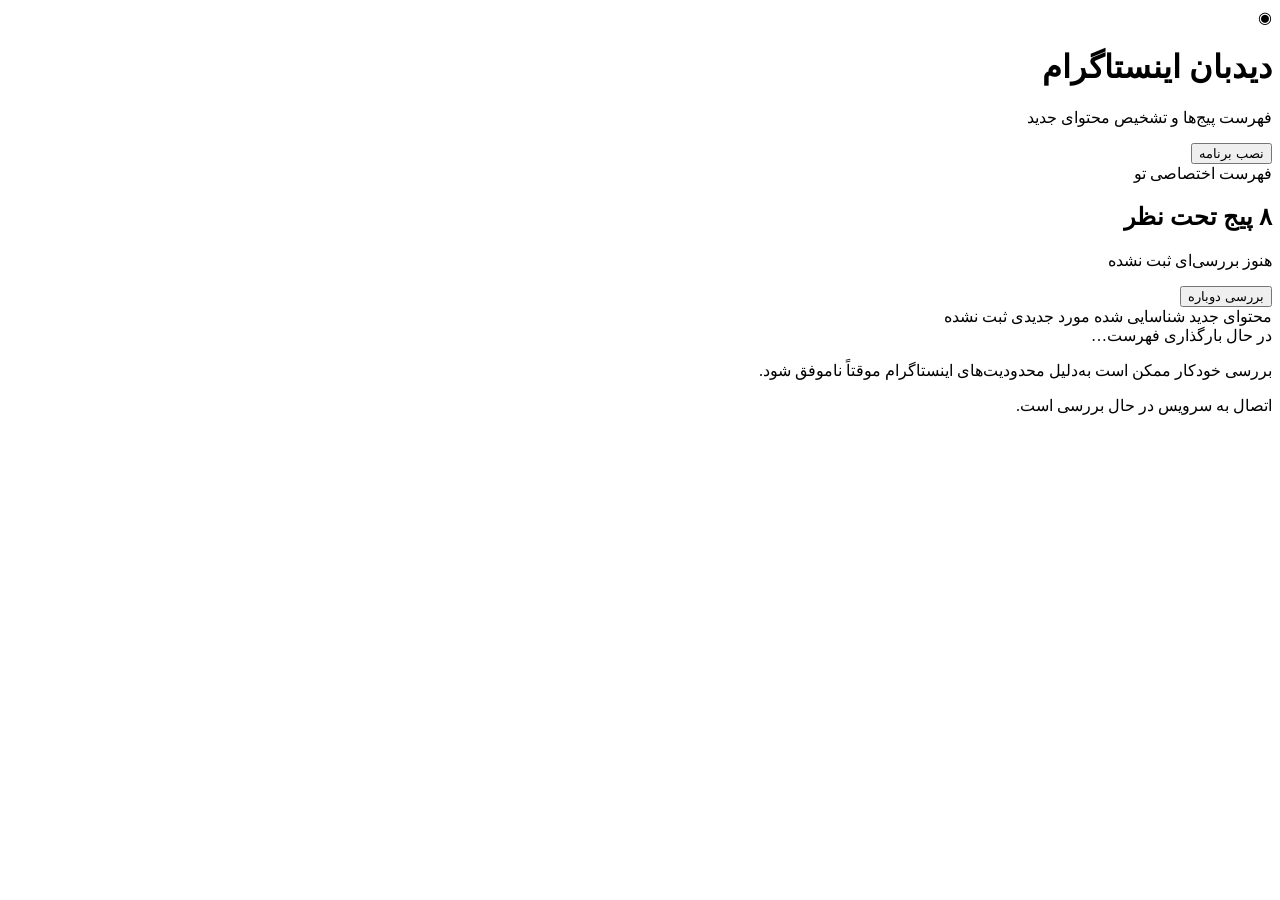
==== templates/index.html @ 203669f3 "Update index.html" ====
<!doctype html>
<html lang="fa" dir="rtl">
<head>
  <meta charset="utf-8">
  <meta name="viewport" content="width=device-width, initial-scale=1, viewport-fit=cover">
  <meta name="theme-color" content="#111827">
  <meta name="description" content="داشبورد اختصاصی بررسی پست‌های جدید پیج‌های اینستاگرام">
  <link rel="manifest" href="/manifest.json">
  <link rel="icon" href="/static/icon.svg" type="image/svg+xml">
  <link rel="stylesheet" href="/static/style.css">
  <title>دیدبان اینستاگرام</title>
</head>
<body>
  <main class="shell">
    <header class="top">
      <div class="brand-mark">◉</div>
      <div class="brand-copy">
        <h1>دیدبان اینستاگرام</h1>
        <p>فهرست پیج‌ها و تشخیص محتوای جدید</p>
      </div>
      <button id="installBtn" class="ghost hidden" type="button">نصب برنامه</button>
    </header>

    <section class="summary">
      <div>
        <span class="eyebrow">فهرست اختصاصی تو</span>
        <h2><span id="accountCount">۸</span> پیج تحت نظر</h2>
        <p id="lastCheck">هنوز بررسی‌ای ثبت نشده</p>
      </div>
      <button id="checkBtn" class="primary" type="button">بررسی دوباره</button>
    </section>

    <div class="legend">
      <span class="legend-dot red"></span><span>محتوای جدید شناسایی شده</span>
      <span class="legend-dot muted"></span><span>مورد جدیدی ثبت نشده</span>
    </div>

    <section id="accounts" class="account-list" aria-live="polite">
      <div class="loading">در حال بارگذاری فهرست…</div>
    </section>

    <footer>
      <p>بررسی خودکار ممکن است به‌دلیل محدودیت‌های اینستاگرام موقتاً ناموفق شود.</p>
      <p id="statusLine">اتصال به سرویس در حال بررسی است.</p>
    </footer>
  </main>
  <div id="toast" class="toast" role="status"></div>
  <script src="/static/app.js"></script>
</body>
</html>
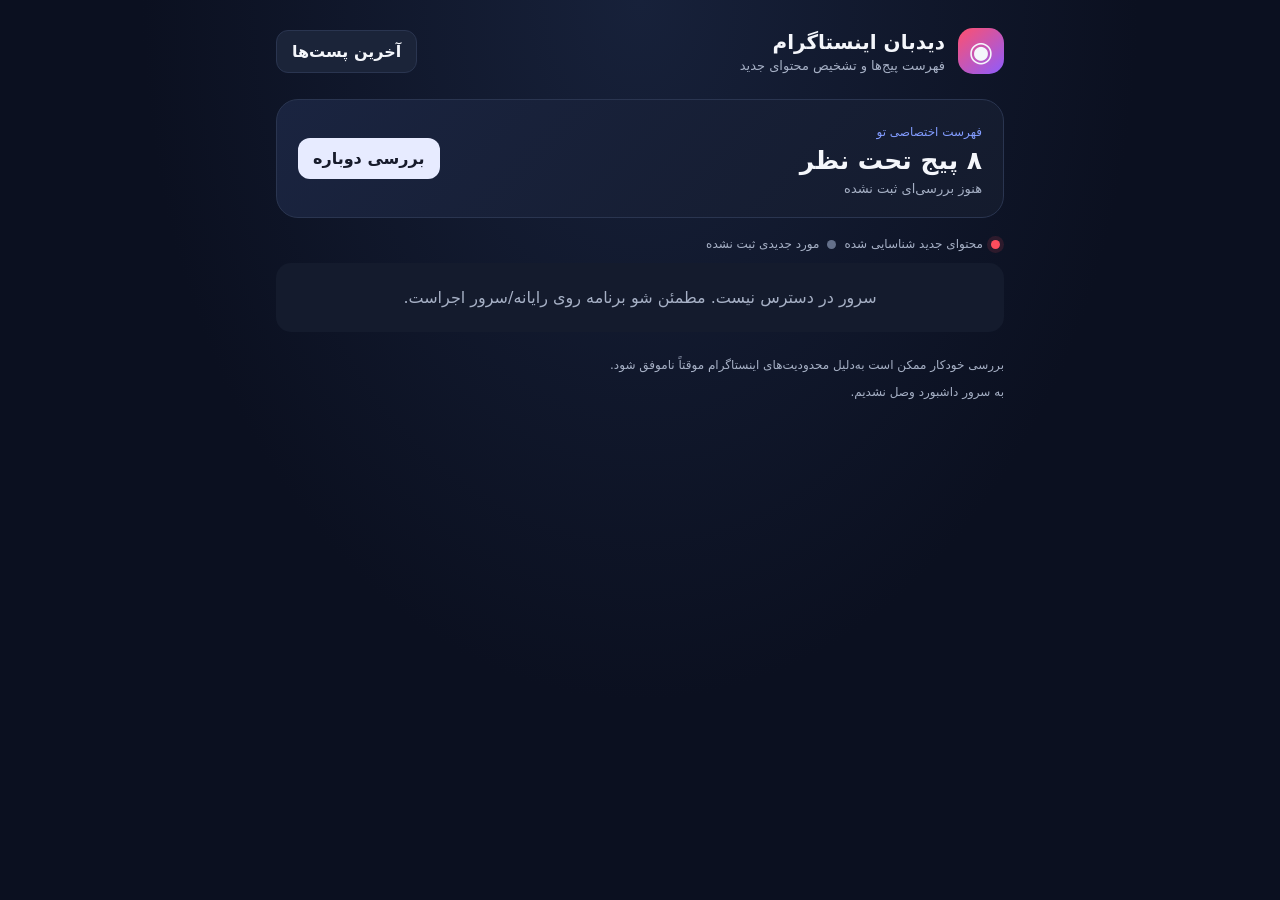
==== commit 5a8bce56: "Update index.html" ====
--- a/templates/index.html
+++ b/templates/index.html
@@ -18,6 +18,7 @@
         <h1>دیدبان اینستاگرام</h1>
         <p>فهرست پیج‌ها و تشخیص محتوای جدید</p>
       </div>
+      <a class="ghost" href="/explore" style="text-decoration:none">آخرین پست‌ها</a>
       <button id="installBtn" class="ghost hidden" type="button">نصب برنامه</button>
     </header>
 
@@ -47,5 +48,4 @@
   <div id="toast" class="toast" role="status"></div>
   <script src="/static/app.js"></script>
 </body>
-</html>
-
+        </html>
--- a/static/style.css
+++ b/static/style.css
@@ -0,0 +1,6 @@
+:root{color-scheme:dark;--bg:#0b1020;--panel:#141b2d;--panel2:#1b2439;--text:#f4f6fb;--muted:#a6b0c5;--line:#2a3550;--red:#ff4d5d;--green:#62d6a7;--blue:#829cff}
+*{box-sizing:border-box}body{margin:0;background:radial-gradient(ellipse at top,#17213a 0,#0b1020 55%);color:var(--text);font-family:system-ui,-apple-system,"Segoe UI",Tahoma,sans-serif;min-height:100vh}
+.shell{width:min(760px,100%);margin:0 auto;padding:24px 16px 36px}.top{display:flex;align-items:center;gap:13px;margin:4px 0 25px}.brand-mark{width:46px;height:46px;border-radius:15px;display:grid;place-items:center;background:linear-gradient(140deg,#ff506d,#8d5cff);font-size:28px;font-weight:800}.brand-copy{flex:1}.brand-copy h1{font-size:20px;margin:0 0 4px}.brand-copy p,.summary p{color:var(--muted);font-size:13px;margin:0}.summary{display:flex;justify-content:space-between;align-items:center;gap:16px;padding:21px;border:1px solid var(--line);background:linear-gradient(135deg,#1a2440,#141b2d);border-radius:22px}.eyebrow{color:var(--blue);font-size:12px}.summary h2{font-size:25px;margin:6px 0}.primary,.ghost,.open-link,.clear-btn{font:inherit;cursor:pointer;border:0;border-radius:12px;padding:11px 15px;font-weight:700}.primary{background:#e7ebff;color:#171b2b;white-space:nowrap}.primary:disabled{opacity:.55;cursor:wait}.ghost{background:var(--panel2);color:var(--text);border:1px solid var(--line)}.hidden{display:none}.legend{display:flex;align-items:center;gap:8px;flex-wrap:wrap;color:var(--muted);font-size:12px;margin:19px 4px 12px}.legend-dot{width:9px;height:9px;border-radius:50%;display:inline-block}.red{background:var(--red);box-shadow:0 0 0 4px #ff4d5d22}.muted{background:#64708a}.account-list{display:grid;gap:9px}.account{display:flex;align-items:center;gap:12px;padding:14px;border-radius:16px;border:1px solid var(--line);background:rgba(20,27,45,.88);min-width:0}.status-dot{width:10px;height:10px;border-radius:50%;background:#64708a;flex:0 0 auto}.status-dot.new{background:var(--red);box-shadow:0 0 0 4px #ff4d5d22}.status-dot.error{background:#f0b44a}.account-info{min-width:0;flex:1}.handle{font-weight:750;font-size:15px;direction:ltr;text-align:right;overflow-wrap:anywhere}.subline{font-size:11px;color:var(--muted);margin-top:4px;line-height:1.7}.actions{display:flex;gap:7px;align-items:center}.open-link{background:#26324d;color:#fff;text-decoration:none;font-size:12px;padding:9px 11px;white-space:nowrap}.clear-btn{background:transparent;color:var(--muted);border:1px solid var(--line);font-size:11px;padding:8px}.loading,.empty{padding:25px;text-align:center;color:var(--muted);background:var(--panel);border-radius:15px}footer{margin-top:22px;color:var(--muted);font-size:12px;line-height:1.9}footer p{margin:4px 0}.toast{position:fixed;bottom:20px;left:50%;transform:translate(-50%,20px);opacity:0;pointer-events:none;background:#eef1ff;color:#141a2a;padding:12px 17px;border-radius:13px;box-shadow:0 10px 30px #0006;transition:.2s;max-width:90vw;text-align:center;font-size:13px}.toast.show{opacity:1;transform:translate(-50%,0)}@media(max-width:520px){.shell{padding:18px 12px 30px}.summary{align-items:flex-start;flex-direction:column}.summary .primary{width:100%}.account{gap:9px;padding:12px 10px}.actions{flex-direction:column;align-items:stretch}.open-link{text-align:center}.clear-btn{white-space:nowrap}.handle{font-size:14px}}
+.avatar{width:38px;height:38px;min-width:38px;border-radius:50%;flex:0 0 auto;position:relative;overflow:hidden;isolation:isolate;display:grid;place-items:center;background:linear-gradient(140deg,#ff506d,#8d5cff);font-weight:800;font-size:16px;color:#fff}
+.avatar img{position:absolute;top:0;left:0;width:38px;height:38px;max-width:none;border-radius:50%;object-fit:cover;display:block;border:0}
+.account.is-new .avatar{box-shadow:0 0 0 2px var(--bg),0 0 0 4px var(--red)}
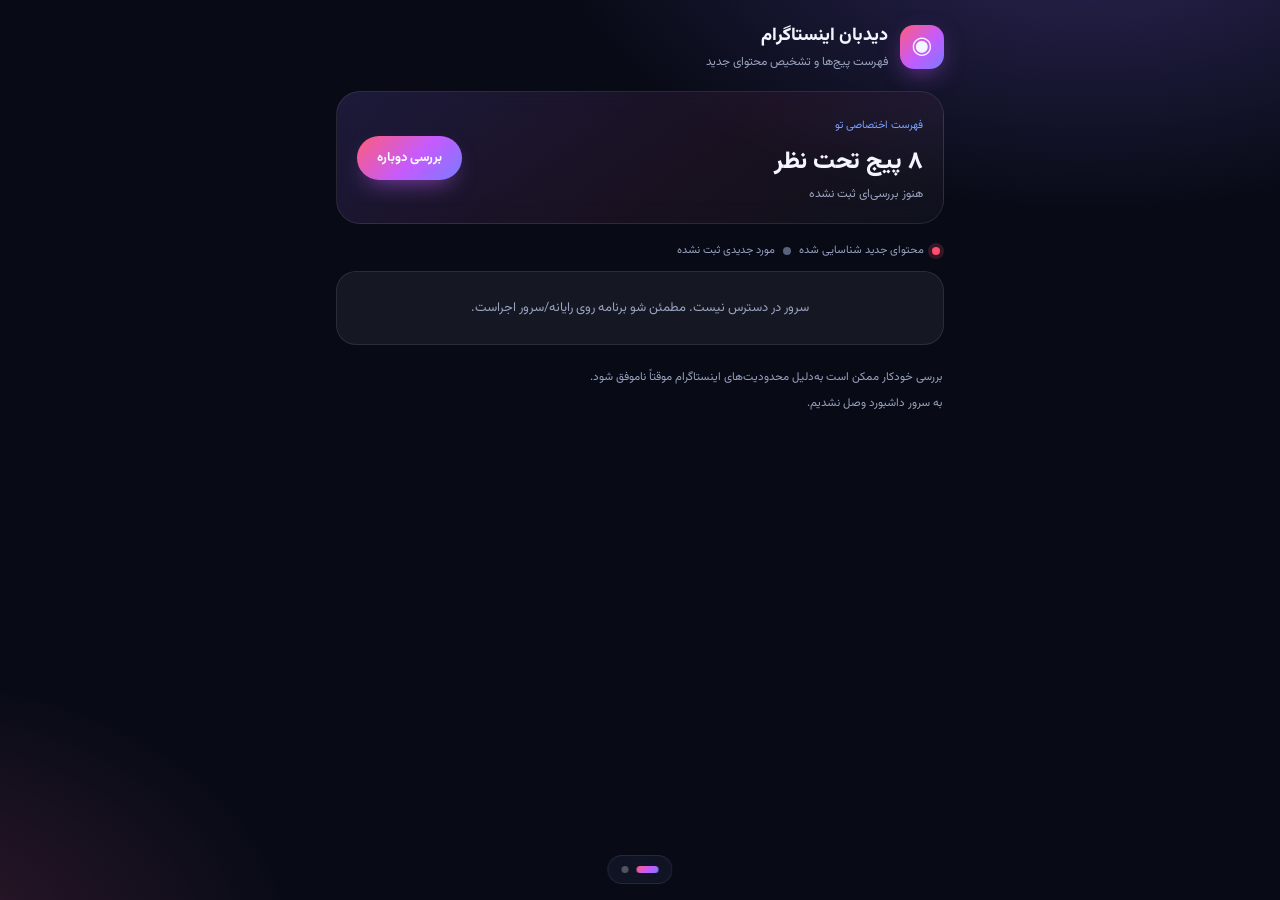
==== commit 91a86fa9: "Update index.html" ====
--- a/templates/index.html
+++ b/templates/index.html
@@ -3,14 +3,17 @@
 <head>
   <meta charset="utf-8">
   <meta name="viewport" content="width=device-width, initial-scale=1, viewport-fit=cover">
-  <meta name="theme-color" content="#111827">
+  <meta name="theme-color" content="#080b16">
   <meta name="description" content="داشبورد اختصاصی بررسی پست‌های جدید پیج‌های اینستاگرام">
   <link rel="manifest" href="/manifest.json">
   <link rel="icon" href="/static/icon.svg" type="image/svg+xml">
-  <link rel="stylesheet" href="/static/style.css">
+  <link rel="preconnect" href="https://fonts.googleapis.com">
+  <link rel="preconnect" href="https://fonts.gstatic.com" crossorigin>
+  <link href="https://fonts.googleapis.com/css2?family=Vazirmatn:wght@400;600;800&display=swap" rel="stylesheet">
+  <link rel="stylesheet" href="/static/style.css?v=2">
   <title>دیدبان اینستاگرام</title>
 </head>
-<body>
+<body data-swipe-right="/explore">
   <main class="shell">
     <header class="top">
       <div class="brand-mark">◉</div>
@@ -18,7 +21,6 @@
         <h1>دیدبان اینستاگرام</h1>
         <p>فهرست پیج‌ها و تشخیص محتوای جدید</p>
       </div>
-      <a class="ghost" href="/explore" style="text-decoration:none">آخرین پست‌ها</a>
       <button id="installBtn" class="ghost hidden" type="button">نصب برنامه</button>
     </header>
 
@@ -45,7 +47,13 @@
       <p id="statusLine">اتصال به سرویس در حال بررسی است.</p>
     </footer>
   </main>
+
+  <nav class="pager" aria-label="صفحه‌ها">
+    <a class="on" href="/" aria-label="پیج‌ها"></a>
+    <a href="/explore" aria-label="آخرین پست‌ها"></a>
+  </nav>
   <div id="toast" class="toast" role="status"></div>
   <script src="/static/app.js"></script>
+  <script src="/static/swipe.js?v=2"></script>
 </body>
-        </html>
+</html>
--- a/static/style.css
+++ b/static/style.css
@@ -1,6 +1,174 @@
-:root{color-scheme:dark;--bg:#0b1020;--panel:#141b2d;--panel2:#1b2439;--text:#f4f6fb;--muted:#a6b0c5;--line:#2a3550;--red:#ff4d5d;--green:#62d6a7;--blue:#829cff}
-*{box-sizing:border-box}body{margin:0;background:radial-gradient(ellipse at top,#17213a 0,#0b1020 55%);color:var(--text);font-family:system-ui,-apple-system,"Segoe UI",Tahoma,sans-serif;min-height:100vh}
-.shell{width:min(760px,100%);margin:0 auto;padding:24px 16px 36px}.top{display:flex;align-items:center;gap:13px;margin:4px 0 25px}.brand-mark{width:46px;height:46px;border-radius:15px;display:grid;place-items:center;background:linear-gradient(140deg,#ff506d,#8d5cff);font-size:28px;font-weight:800}.brand-copy{flex:1}.brand-copy h1{font-size:20px;margin:0 0 4px}.brand-copy p,.summary p{color:var(--muted);font-size:13px;margin:0}.summary{display:flex;justify-content:space-between;align-items:center;gap:16px;padding:21px;border:1px solid var(--line);background:linear-gradient(135deg,#1a2440,#141b2d);border-radius:22px}.eyebrow{color:var(--blue);font-size:12px}.summary h2{font-size:25px;margin:6px 0}.primary,.ghost,.open-link,.clear-btn{font:inherit;cursor:pointer;border:0;border-radius:12px;padding:11px 15px;font-weight:700}.primary{background:#e7ebff;color:#171b2b;white-space:nowrap}.primary:disabled{opacity:.55;cursor:wait}.ghost{background:var(--panel2);color:var(--text);border:1px solid var(--line)}.hidden{display:none}.legend{display:flex;align-items:center;gap:8px;flex-wrap:wrap;color:var(--muted);font-size:12px;margin:19px 4px 12px}.legend-dot{width:9px;height:9px;border-radius:50%;display:inline-block}.red{background:var(--red);box-shadow:0 0 0 4px #ff4d5d22}.muted{background:#64708a}.account-list{display:grid;gap:9px}.account{display:flex;align-items:center;gap:12px;padding:14px;border-radius:16px;border:1px solid var(--line);background:rgba(20,27,45,.88);min-width:0}.status-dot{width:10px;height:10px;border-radius:50%;background:#64708a;flex:0 0 auto}.status-dot.new{background:var(--red);box-shadow:0 0 0 4px #ff4d5d22}.status-dot.error{background:#f0b44a}.account-info{min-width:0;flex:1}.handle{font-weight:750;font-size:15px;direction:ltr;text-align:right;overflow-wrap:anywhere}.subline{font-size:11px;color:var(--muted);margin-top:4px;line-height:1.7}.actions{display:flex;gap:7px;align-items:center}.open-link{background:#26324d;color:#fff;text-decoration:none;font-size:12px;padding:9px 11px;white-space:nowrap}.clear-btn{background:transparent;color:var(--muted);border:1px solid var(--line);font-size:11px;padding:8px}.loading,.empty{padding:25px;text-align:center;color:var(--muted);background:var(--panel);border-radius:15px}footer{margin-top:22px;color:var(--muted);font-size:12px;line-height:1.9}footer p{margin:4px 0}.toast{position:fixed;bottom:20px;left:50%;transform:translate(-50%,20px);opacity:0;pointer-events:none;background:#eef1ff;color:#141a2a;padding:12px 17px;border-radius:13px;box-shadow:0 10px 30px #0006;transition:.2s;max-width:90vw;text-align:center;font-size:13px}.toast.show{opacity:1;transform:translate(-50%,0)}@media(max-width:520px){.shell{padding:18px 12px 30px}.summary{align-items:flex-start;flex-direction:column}.summary .primary{width:100%}.account{gap:9px;padding:12px 10px}.actions{flex-direction:column;align-items:stretch}.open-link{text-align:center}.clear-btn{white-space:nowrap}.handle{font-size:14px}}
-.avatar{width:38px;height:38px;min-width:38px;border-radius:50%;flex:0 0 auto;position:relative;overflow:hidden;isolation:isolate;display:grid;place-items:center;background:linear-gradient(140deg,#ff506d,#8d5cff);font-weight:800;font-size:16px;color:#fff}
-.avatar img{position:absolute;top:0;left:0;width:38px;height:38px;max-width:none;border-radius:50%;object-fit:cover;display:block;border:0}
+:root{
+  color-scheme:dark;
+  --bg:#080b16;
+  --card:rgba(255,255,255,.055);
+  --card-hi:rgba(255,255,255,.09);
+  --line:rgba(255,255,255,.09);
+  --text:#f4f6ff;
+  --muted:#98a2bf;
+  --red:#ff4d6d;
+  --blue:#7aa2ff;
+  --green:#62d6a7;
+  --panel:#12172a;
+  --panel2:#1a2038;
+  --grad:linear-gradient(135deg,#ff5c7a 0%,#c45bff 55%,#7a7bff 100%);
+}
+*{box-sizing:border-box;-webkit-tap-highlight-color:transparent}
+html{background:var(--bg)}
+body{
+  margin:0;min-height:100vh;color:var(--text);
+  font-family:"Vazirmatn",system-ui,-apple-system,"Segoe UI",Tahoma,sans-serif;
+}
+body::before{
+  content:"";position:fixed;inset:0;z-index:-1;pointer-events:none;
+  background:
+    radial-gradient(900px 500px at 85% -10%,rgba(139,108,255,.28),transparent 60%),
+    radial-gradient(700px 450px at -10% 105%,rgba(255,92,154,.18),transparent 60%),
+    var(--bg);
+}
+.shell{
+  width:min(640px,100%);margin:0 auto;
+  padding:calc(env(safe-area-inset-top,0px) + 20px) 16px calc(env(safe-area-inset-bottom,0px) + 78px);
+}
+
+/* header */
+.top{display:flex;align-items:center;gap:12px;margin:2px 0 20px}
+.brand-mark{
+  width:44px;height:44px;border-radius:14px;display:grid;place-items:center;
+  background:var(--grad);font-size:24px;
+  box-shadow:0 8px 24px -6px rgba(196,91,255,.55);
+}
+.brand-copy{flex:1;min-width:0}
+.brand-copy h1{font-size:18px;margin:0 0 3px;font-weight:800}
+.brand-copy p{margin:0;font-size:12px;color:var(--muted)}
+
+/* summary card */
+.summary{
+  display:flex;justify-content:space-between;align-items:center;gap:14px;
+  padding:20px;border-radius:24px;border:1px solid var(--line);
+  background:linear-gradient(145deg,rgba(139,108,255,.16),rgba(255,92,154,.07) 60%,rgba(255,255,255,.03));
+  backdrop-filter:blur(14px);-webkit-backdrop-filter:blur(14px);
+}
+.eyebrow{font-size:11px;color:var(--blue)}
+.summary h2{margin:6px 0 4px;font-size:24px;font-weight:800}
+.summary p{margin:0;color:var(--muted);font-size:12px}
+
+/* buttons */
+.primary,.ghost,.open-link,.clear-btn{
+  font:inherit;cursor:pointer;border:0;border-radius:999px;font-weight:700;
+  transition:transform .15s,opacity .15s,background .2s;
+}
+.primary{
+  padding:12px 20px;background:var(--grad);color:#fff;font-size:13px;white-space:nowrap;
+  box-shadow:0 10px 24px -10px rgba(196,91,255,.7);
+}
+.primary:active{transform:scale(.97)}
+.primary:disabled{opacity:.55;cursor:wait}
+.ghost{padding:10px 14px;font-size:12px;background:var(--card);color:var(--text);border:1px solid var(--line)}
+.hidden{display:none}
+
+/* legend */
+.legend{display:flex;align-items:center;gap:8px;flex-wrap:wrap;color:var(--muted);font-size:11px;margin:18px 4px 12px}
+.legend-dot{width:8px;height:8px;border-radius:50%;display:inline-block}
+.red{background:var(--red);box-shadow:0 0 0 4px rgba(255,77,109,.18)}
+.muted{background:#59627c}
+
+/* account cards */
+.account-list{display:grid;gap:10px}
+.account{
+  display:flex;align-items:center;gap:12px;padding:12px 14px;min-width:0;
+  border-radius:20px;border:1px solid var(--line);background:var(--card);
+  backdrop-filter:blur(10px);-webkit-backdrop-filter:blur(10px);
+  transition:transform .2s,border-color .2s,background .2s;
+}
+.account:active{transform:scale(.99)}
+.account.is-new{
+  border-color:rgba(255,77,109,.45);
+  background:linear-gradient(270deg,rgba(255,77,109,.15),var(--card) 55%);
+}
+.status-dot{width:9px;height:9px;border-radius:50%;background:#59627c;flex:0 0 auto}
+.status-dot.new{background:var(--red);animation:pulse 1.8s infinite}
+.status-dot.error{background:#f0b44a}
+@keyframes pulse{
+  0%{box-shadow:0 0 0 0 rgba(255,77,109,.55)}
+  70%{box-shadow:0 0 0 8px rgba(255,77,109,0)}
+  100%{box-shadow:0 0 0 0 rgba(255,77,109,0)}
+}
+
+.avatar{
+  width:42px;height:42px;min-width:42px;border-radius:50%;flex:0 0 auto;
+  position:relative;overflow:hidden;isolation:isolate;display:grid;place-items:center;
+  background:var(--grad);font-weight:800;font-size:16px;color:#fff;
+}
+.avatar img{
+  position:absolute;top:0;left:0;width:42px;height:42px;max-width:none;
+  border-radius:50%;object-fit:cover;display:block;border:0;
+}
 .account.is-new .avatar{box-shadow:0 0 0 2px var(--bg),0 0 0 4px var(--red)}
+
+.account-info{min-width:0;flex:1}
+.handle{font-weight:700;font-size:14px;direction:ltr;text-align:right;overflow-wrap:anywhere}
+.subline{font-size:11px;color:var(--muted);margin-top:3px;line-height:1.7}
+.actions{display:flex;gap:6px;align-items:center}
+.open-link{
+  padding:8px 12px;font-size:11.5px;background:var(--card-hi);color:var(--text);
+  text-decoration:none;white-space:nowrap;border:1px solid var(--line);
+}
+.clear-btn{
+  padding:7px 11px;font-size:11px;background:rgba(255,77,109,.14);
+  color:#ffb3c1;border:1px solid rgba(255,77,109,.35);
+}
+
+.loading,.empty{
+  padding:26px;text-align:center;color:var(--muted);font-size:13px;
+  background:var(--card);border:1px solid var(--line);border-radius:20px;
+}
+
+footer{margin-top:22px;color:var(--muted);font-size:11.5px;line-height:1.9}
+footer p{margin:4px 2px}
+
+.toast{
+  position:fixed;left:50%;bottom:calc(env(safe-area-inset-bottom,0px) + 72px);
+  transform:translate(-50%,20px);opacity:0;pointer-events:none;z-index:30;
+  background:rgba(244,246,255,.95);color:#141a2a;padding:11px 16px;border-radius:14px;
+  box-shadow:0 12px 32px rgba(0,0,0,.4);transition:.2s;max-width:90vw;
+  text-align:center;font-size:12.5px;font-weight:600;
+}
+.toast.show{opacity:1;transform:translate(-50%,0)}
+
+/* page dots (also tappable) */
+.pager{
+  position:fixed;left:50%;bottom:calc(env(safe-area-inset-bottom,0px) + 16px);
+  transform:translateX(-50%);display:flex;align-items:center;gap:8px;
+  padding:10px 13px;border-radius:999px;z-index:20;
+  background:rgba(20,24,44,.72);border:1px solid var(--line);
+  backdrop-filter:blur(12px);-webkit-backdrop-filter:blur(12px);
+}
+.pager a{
+  position:relative;width:7px;height:7px;border-radius:99px;
+  background:rgba(255,255,255,.28);transition:all .25s;
+}
+.pager a::after{content:"";position:absolute;inset:-12px}
+.pager a.on{width:22px;background:var(--grad)}
+
+/* swipe page transitions */
+.shell.enter-left{animation:inLeft .28s ease both}
+.shell.enter-right{animation:inRight .28s ease both}
+.shell.leave-left{animation:outLeft .16s ease both}
+.shell.leave-right{animation:outRight .16s ease both}
+@keyframes inLeft{from{opacity:0;transform:translateX(-28px)}to{opacity:1;transform:none}}
+@keyframes inRight{from{opacity:0;transform:translateX(28px)}to{opacity:1;transform:none}}
+@keyframes outLeft{to{opacity:0;transform:translateX(-28px)}}
+@keyframes outRight{to{opacity:0;transform:translateX(28px)}}
+
+@media(max-width:520px){
+  .shell{padding-left:12px;padding-right:12px}
+  .summary{flex-direction:column;align-items:stretch}
+  .summary .primary{width:100%}
+  .actions{flex-direction:column;align-items:stretch}
+  .open-link{text-align:center}
+  .clear-btn{white-space:nowrap}
+}
+@media(prefers-reduced-motion:reduce){
+  *{animation:none!important;transition:none!important}
+                      }
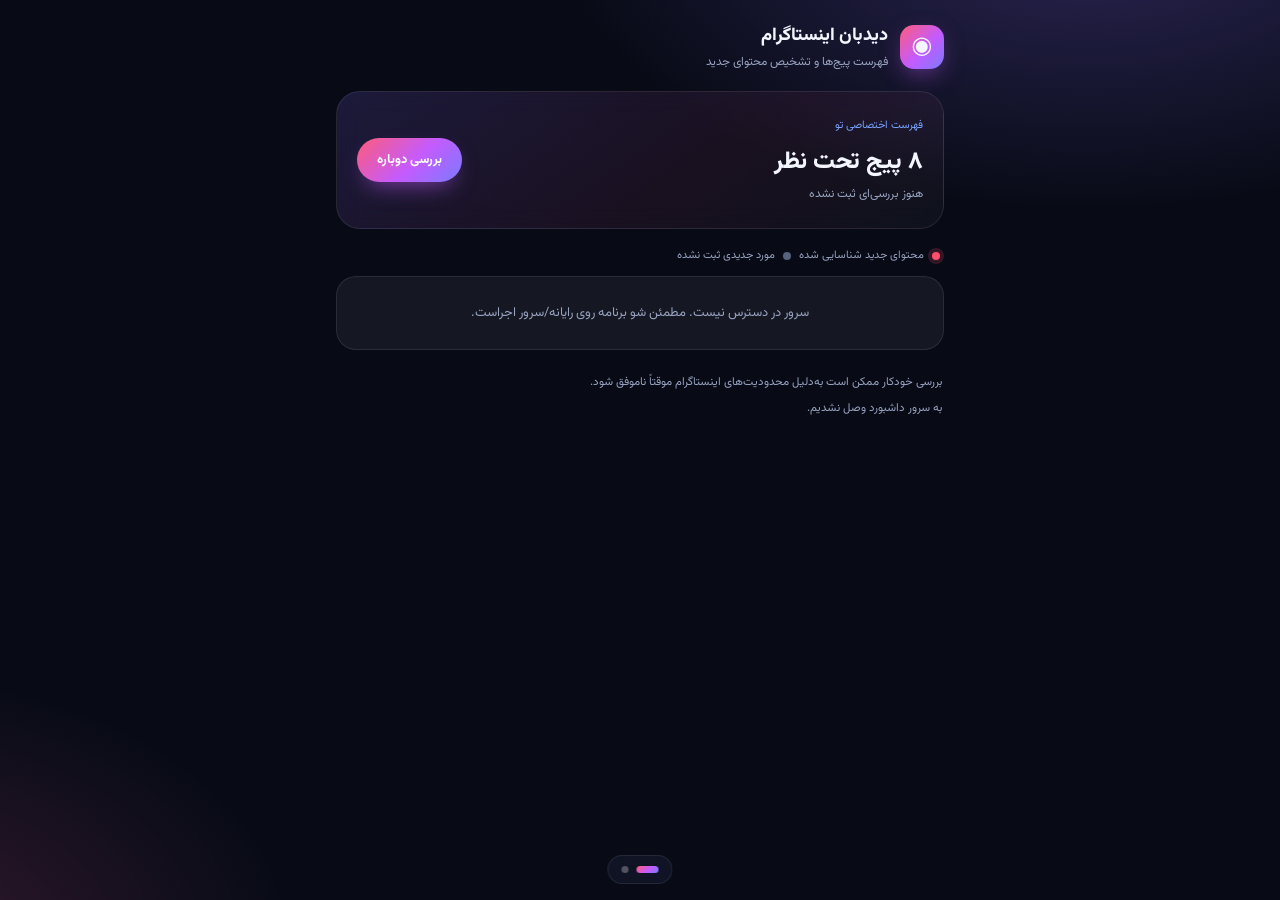
==== commit 7a846abe: "Update index.html" ====
--- a/templates/index.html
+++ b/templates/index.html
@@ -11,6 +11,7 @@
   <link rel="preconnect" href="https://fonts.gstatic.com" crossorigin>
   <link href="https://fonts.googleapis.com/css2?family=Vazirmatn:wght@400;600;800&display=swap" rel="stylesheet">
   <link rel="stylesheet" href="/static/style.css?v=2">
+  <link rel="stylesheet" href="/static/cats.css?v=1">
   <title>دیدبان اینستاگرام</title>
 </head>
 <body data-swipe-right="/explore">
@@ -29,6 +30,7 @@
         <span class="eyebrow">فهرست اختصاصی تو</span>
         <h2><span id="accountCount">۸</span> پیج تحت نظر</h2>
         <p id="lastCheck">هنوز بررسی‌ای ثبت نشده</p>
+        <p id="elapsed" style="margin-top:5px;color:var(--blue);font-size:12px;font-weight:700"></p>
       </div>
       <button id="checkBtn" class="primary" type="button">بررسی دوباره</button>
     </section>
@@ -37,6 +39,8 @@
       <span class="legend-dot red"></span><span>محتوای جدید شناسایی شده</span>
       <span class="legend-dot muted"></span><span>مورد جدیدی ثبت نشده</span>
     </div>
+
+    <nav id="cats" class="cats hidden" aria-label="دسته‌ها"></nav>
 
     <section id="accounts" class="account-list" aria-live="polite">
       <div class="loading">در حال بارگذاری فهرست…</div>
@@ -53,7 +57,8 @@
     <a href="/explore" aria-label="آخرین پست‌ها"></a>
   </nav>
   <div id="toast" class="toast" role="status"></div>
-  <script src="/static/app.js"></script>
+  <script src="/static/cache.js?v=1"></script>
+  <script src="/static/app.js?v=4"></script>
   <script src="/static/swipe.js?v=2"></script>
 </body>
 </html>
--- a/static/cats.css
+++ b/static/cats.css
@@ -0,0 +1,21 @@
+.cats{
+  display:flex;gap:8px;overflow-x:auto;padding:2px 2px 12px;margin:0 -2px 4px;
+  scrollbar-width:none;-webkit-overflow-scrolling:touch;
+}
+.cats::-webkit-scrollbar{display:none}
+.cats.hidden{display:none}
+.chip{
+  flex:0 0 auto;font:inherit;font-size:12.5px;font-weight:700;white-space:nowrap;
+  color:var(--muted);background:var(--card);border:1px solid var(--line);
+  border-radius:999px;padding:8px 15px;cursor:pointer;transition:all .2s;
+}
+.chip:active{transform:scale(.96)}
+.chip.on{
+  color:#fff;background:var(--grad);border-color:transparent;
+  box-shadow:0 8px 20px -10px rgba(196,91,255,.8);
+}
+.chip-dot{
+  display:inline-block;width:8px;height:8px;border-radius:50%;background:var(--red);
+  margin-inline-start:7px;vertical-align:middle;animation:pulse 1.8s infinite;
+}
+.chip.on .chip-dot{animation:none;box-shadow:0 0 0 2px #fff}
